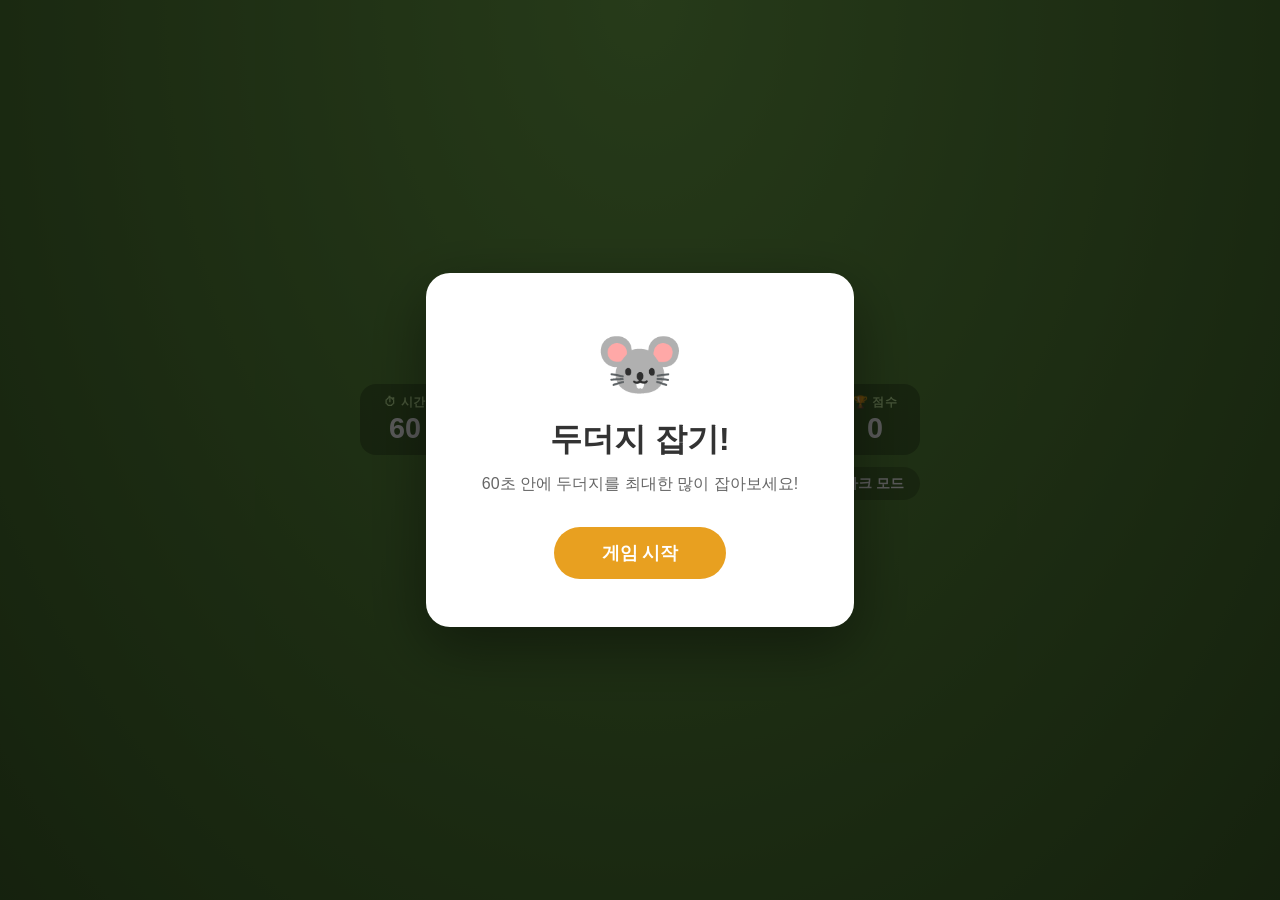
==== whack-a-mole/index.html @ 130dfda8 "Add whack-a-mole game with dark/light mode - 3x3 grid with custom face images (r1, r2) - Hammer curs" ====
<!DOCTYPE html>
<html lang="ko">
<head>
  <meta charset="UTF-8" />
  <meta name="viewport" content="width=device-width, initial-scale=1.0" />
  <title>두더지 잡기</title>
  <link rel="stylesheet" href="style.css" />
</head>
<body>

  <!-- 시작 화면 -->
  <div class="overlay" id="startScreen">
    <div class="overlay-box">
      <div class="title-mole">🐭</div>
      <h1>두더지 잡기!</h1>
      <p>60초 안에 두더지를 최대한 많이 잡아보세요!</p>
      <button id="startBtn">게임 시작</button>
    </div>
  </div>

  <!-- 종료 화면 -->
  <div class="overlay hidden" id="endScreen">
    <div class="overlay-box">
      <div class="title-mole">🥳</div>
      <h1>게임 종료!</h1>
      <p>최종 점수: <span id="finalScore">0</span>점</p>
      <button id="restartBtn">다시 하기</button>
    </div>
  </div>

  <!-- 게임 화면 -->
  <div class="game-container">
    <header>
      <div class="stat">
        <span class="label">⏱ 시간</span>
        <span class="value" id="timer">60</span>
      </div>
      <h1 class="game-title">🐭 두더지 잡기</h1>
      <div class="stat">
        <span class="label">🏆 점수</span>
        <span class="value" id="score">0</span>
      </div>
    </header>
    <div class="theme-bar">
      <button class="theme-toggle" id="themeToggle" title="다크/라이트 모드 전환">
        <span class="theme-icon">🌙</span>
        <span class="theme-label">다크 모드</span>
      </button>
    </div>

    <div class="grid" id="grid">
      <!-- 9개의 구멍은 JS에서 생성 -->
    </div>

    <div class="hit-message" id="hitMessage">+1</div>
  </div>

  <script src="app.js"></script>
</body>
</html>
---- whack-a-mole/style.css ----
* {
  margin: 0;
  padding: 0;
  box-sizing: border-box;
}

/* ── 테마 변수 ── */
:root {
  --bg-from: #6fa84a;
  --bg-to: #3d6127;
  --overlay-bg: rgba(0, 0, 0, 0.65);
  --box-bg: #ffffff;
  --box-h1: #333333;
  --box-p: #666666;
  --btn-bg: #e8a020;
  --btn-hover: #cf8a10;
  --stat-bg: rgba(0, 0, 0, 0.25);
  --stat-label: #c8f0a0;
  --stat-value: #ffffff;
  --title-color: #ffffff;
  --title-shadow: rgba(0, 0, 0, 0.3);
  --ground-color: #4a3020;
  --ground-shadow: #3a2010;
  --toggle-bg: rgba(0, 0, 0, 0.2);
  --toggle-color: #ffffff;
  --toggle-hover: rgba(0, 0, 0, 0.35);
}

body.dark {
  --bg-from: #1a1a2e;
  --bg-to: #0d0d1a;
  --overlay-bg: rgba(0, 0, 0, 0.8);
  --box-bg: #1e1e30;
  --box-h1: #e8e8f0;
  --box-p: #9999bb;
  --btn-bg: #5566ff;
  --btn-hover: #3344dd;
  --stat-bg: rgba(255, 255, 255, 0.08);
  --stat-label: #8899ff;
  --stat-value: #ffffff;
  --title-color: #ccccff;
  --title-shadow: rgba(100, 100, 255, 0.4);
  --ground-color: #2a1a0e;
  --ground-shadow: #1a0e06;
  --toggle-bg: rgba(255, 255, 255, 0.1);
  --toggle-color: #ccccff;
  --toggle-hover: rgba(255, 255, 255, 0.18);
}

body {
  background: var(--bg-from);
  background-image: radial-gradient(ellipse at top, var(--bg-from), var(--bg-to));
  min-height: 100vh;
  font-family: 'Segoe UI', sans-serif;
  display: flex;
  align-items: center;
  justify-content: center;
  transition: background 0.4s, background-image 0.4s;
}

/* ── 오버레이 ── */
.overlay {
  position: fixed;
  inset: 0;
  background: var(--overlay-bg);
  display: flex;
  align-items: center;
  justify-content: center;
  z-index: 100;
  transition: background 0.4s;
}

.overlay.hidden {
  display: none;
}

.overlay-box {
  background: var(--box-bg);
  border-radius: 24px;
  padding: 48px 56px;
  text-align: center;
  box-shadow: 0 20px 60px rgba(0, 0, 0, 0.4);
  animation: popIn 0.35s cubic-bezier(0.34, 1.56, 0.64, 1);
  transition: background 0.4s;
}

@keyframes popIn {
  from { transform: scale(0.6); opacity: 0; }
  to   { transform: scale(1);   opacity: 1; }
}

.title-mole {
  font-size: 72px;
  margin-bottom: 12px;
}

.overlay-box h1 {
  font-size: 2rem;
  color: var(--box-h1);
  margin-bottom: 12px;
  transition: color 0.4s;
}

.overlay-box p {
  color: var(--box-p);
  margin-bottom: 32px;
  font-size: 1rem;
  transition: color 0.4s;
}

.overlay-box button {
  background: var(--btn-bg);
  color: #fff;
  border: none;
  border-radius: 50px;
  padding: 14px 48px;
  font-size: 1.1rem;
  font-weight: 700;
  cursor: pointer;
  transition: background 0.2s, transform 0.1s;
}

.overlay-box button:hover {
  background: var(--btn-hover);
  transform: scale(1.05);
}

/* ── 게임 컨테이너 ── */
.game-container {
  width: 560px;
  user-select: none;
}

header {
  display: flex;
  align-items: center;
  justify-content: space-between;
  margin-bottom: 12px;
}

.game-title {
  color: var(--title-color);
  font-size: 1.6rem;
  text-shadow: 0 2px 6px var(--title-shadow);
  transition: color 0.4s;
}

.stat {
  background: var(--stat-bg);
  border-radius: 16px;
  padding: 10px 20px;
  text-align: center;
  min-width: 90px;
  transition: background 0.4s;
}

.stat .label {
  display: block;
  color: var(--stat-label);
  font-size: 0.75rem;
  font-weight: 600;
  letter-spacing: 0.05em;
  text-transform: uppercase;
  transition: color 0.4s;
}

.stat .value {
  display: block;
  color: var(--stat-value);
  font-size: 1.8rem;
  font-weight: 800;
  line-height: 1.2;
}

/* ── 테마 토글 버튼 ── */
.theme-bar {
  display: flex;
  justify-content: flex-end;
  margin-bottom: 16px;
}

.theme-toggle {
  display: flex;
  align-items: center;
  gap: 6px;
  background: var(--toggle-bg);
  color: var(--toggle-color);
  border: none;
  border-radius: 50px;
  padding: 7px 16px;
  font-size: 0.85rem;
  font-weight: 600;
  cursor: pointer;
  transition: background 0.2s, color 0.4s;
}

.theme-toggle:hover {
  background: var(--toggle-hover);
}

.theme-icon {
  font-size: 1rem;
}

/* ── 그리드 ── */
.grid {
  display: grid;
  grid-template-columns: repeat(3, 1fr);
  gap: 20px;
}

/* ── 구멍 ── */
.hole {
  position: relative;
  height: 150px;
  overflow: hidden;
  cursor: url("data:image/svg+xml,<svg xmlns='http://www.w3.org/2000/svg' width='40' height='40'><text y='34' font-size='34'>🔨</text></svg>") 8 8, pointer;
}

.hole-ground {
  position: absolute;
  bottom: 0;
  left: 50%;
  transform: translateX(-50%);
  width: 120px;
  height: 50px;
  background: var(--ground-color);
  border-radius: 50%;
  box-shadow: 0 8px 0 var(--ground-shadow), inset 0 -6px 12px rgba(0, 0, 0, 0.5);
  z-index: 1;
  transition: background 0.4s;
}

/* ── 두더지 ── */
.mole {
  position: absolute;
  bottom: 14px;
  left: 50%;
  transform: translateX(-50%) translateY(100%);
  width: 90px;
  height: 100px;
  transition: transform 0.18s cubic-bezier(0.34, 1.3, 0.64, 1);
  pointer-events: none;
  text-align: center;
  line-height: 1;
  filter: drop-shadow(0 4px 8px rgba(0, 0, 0, 0.4));
  z-index: 2;
}

.mole img {
  width: 90px;
  height: 100px;
  object-fit: cover;
  object-position: center top;
  border-radius: 50% 50% 40% 40%;
  border: 3px solid #fff;
  display: block;
}

.hole.up .mole {
  transform: translateX(-50%) translateY(0%);
}

/* 맞았을 때 */
.hole.whacked .mole {
  filter: drop-shadow(0 0 12px #ffdd00) brightness(1.4);
  transition: none;
}

/* ── 히트 메시지 ── */
.hit-message {
  position: fixed;
  font-size: 2.5rem;
  font-weight: 900;
  color: #ffdd00;
  text-shadow: 0 2px 8px rgba(0, 0, 0, 0.5);
  pointer-events: none;
  opacity: 0;
  transition: none;
}

.hit-message.show {
  animation: floatUp 0.7s ease-out forwards;
}

@keyframes floatUp {
  0%   { opacity: 1; transform: translateY(0) scale(1.3); }
  100% { opacity: 0; transform: translateY(-80px) scale(0.8); }
}

/* ── 피 물방울 ── */
.blood-drop {
  position: fixed;
  width: 10px;
  height: 14px;
  background: radial-gradient(circle at 40% 35%, #ff4444, #990000);
  border-radius: 50% 50% 60% 60%;
  pointer-events: none;
  z-index: 999;
  animation: bloodSplat 0.6s ease-out forwards;
}

@keyframes bloodSplat {
  0%   { transform: translate(0, 0) scale(1.2); opacity: 1; }
  100% { transform: translate(var(--tx), var(--ty)) scale(0.2); opacity: 0; }
}

/* ── 타이머 경고 ── */
.stat .value.danger {
  color: #ff6b6b;
  animation: pulse 0.5s infinite alternate;
}

@keyframes pulse {
  from { transform: scale(1); }
  to   { transform: scale(1.15); }
}
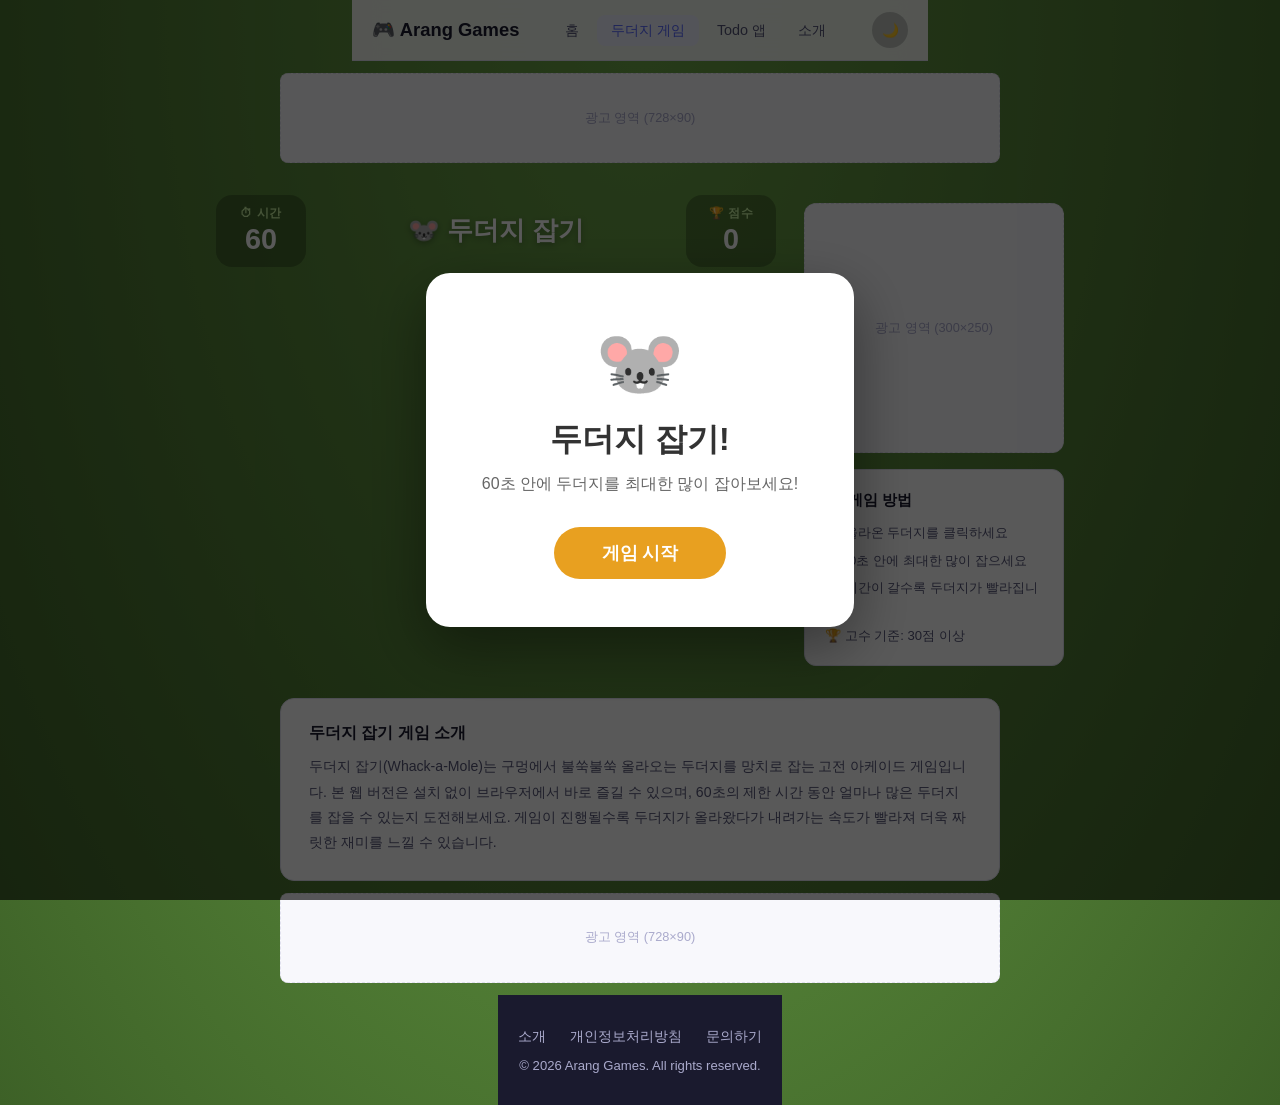
==== commit 08aac059: "Optimize site for AdSense with content & policy pages - index.html: redesigned landing page with SEO" ====
--- a/whack-a-mole/index.html
+++ b/whack-a-mole/index.html
@@ -3,10 +3,35 @@
 <head>
   <meta charset="UTF-8" />
   <meta name="viewport" content="width=device-width, initial-scale=1.0" />
-  <title>두더지 잡기</title>
+  <meta name="description" content="두더지 잡기 - 60초 안에 올라오는 두더지를 망치로 잡아보세요! 무료 브라우저 게임." />
+  <meta name="keywords" content="두더지잡기, 무료게임, 온라인게임, 브라우저게임, whack a mole" />
+  <meta property="og:title" content="두더지 잡기 - Arang Games" />
+  <meta property="og:description" content="60초 안에 두더지를 최대한 많이 잡아보세요!" />
+  <meta property="og:type" content="website" />
+  <title>두더지 잡기 - Arang Games</title>
+  <link rel="stylesheet" href="../shared.css" />
   <link rel="stylesheet" href="style.css" />
 </head>
 <body>
+
+  <!-- 네비게이션 -->
+  <nav class="navbar">
+    <div class="nav-inner">
+      <a class="nav-logo" href="/">🎮 Arang Games</a>
+      <ul class="nav-links">
+        <li><a href="/">홈</a></li>
+        <li><a href="/whack-a-mole/" class="active">두더지 게임</a></li>
+        <li><a href="/todo.html">Todo 앱</a></li>
+        <li><a href="/about.html">소개</a></li>
+      </ul>
+      <button class="theme-toggle" id="themeToggle"><span id="themeIcon">🌙</span></button>
+    </div>
+  </nav>
+
+  <!-- 상단 광고 -->
+  <div class="game-ad-top">
+    <div class="ad-label">광고 영역 (728×90)</div>
+  </div>
 
   <!-- 시작 화면 -->
   <div class="overlay" id="startScreen">
@@ -28,33 +53,77 @@
     </div>
   </div>
 
-  <!-- 게임 화면 -->
-  <div class="game-container">
-    <header>
-      <div class="stat">
-        <span class="label">⏱ 시간</span>
-        <span class="value" id="timer">60</span>
+  <!-- 게임 레이아웃 -->
+  <div class="game-layout">
+
+    <!-- 게임 본체 -->
+    <main class="game-main">
+      <div class="game-container">
+        <header>
+          <div class="stat">
+            <span class="label">⏱ 시간</span>
+            <span class="value" id="timer">60</span>
+          </div>
+          <h1 class="game-title">🐭 두더지 잡기</h1>
+          <div class="stat">
+            <span class="label">🏆 점수</span>
+            <span class="value" id="score">0</span>
+          </div>
+        </header>
+
+        <div class="theme-bar">
+          <button class="theme-toggle-game" id="themeToggleGame" title="다크/라이트 모드 전환">
+            <span class="theme-icon" id="themeIconGame">🌙</span>
+            <span class="theme-label-text">다크 모드</span>
+          </button>
+        </div>
+
+        <div class="grid" id="grid"></div>
+        <div class="hit-message" id="hitMessage">+1</div>
       </div>
-      <h1 class="game-title">🐭 두더지 잡기</h1>
-      <div class="stat">
-        <span class="label">🏆 점수</span>
-        <span class="value" id="score">0</span>
+    </main>
+
+    <!-- 사이드 광고 -->
+    <aside class="game-aside">
+      <div class="ad-side-box">광고 영역 (300×250)</div>
+      <div class="guide-box">
+        <h3>🎯 게임 방법</h3>
+        <ul>
+          <li>🔨 올라온 두더지를 클릭하세요</li>
+          <li>⏱ 60초 안에 최대한 많이 잡으세요</li>
+          <li>⚡ 시간이 갈수록 두더지가 빨라집니다</li>
+          <li>🏆 고수 기준: 30점 이상</li>
+        </ul>
       </div>
-    </header>
-    <div class="theme-bar">
-      <button class="theme-toggle" id="themeToggle" title="다크/라이트 모드 전환">
-        <span class="theme-icon">🌙</span>
-        <span class="theme-label">다크 모드</span>
-      </button>
-    </div>
-
-    <div class="grid" id="grid">
-      <!-- 9개의 구멍은 JS에서 생성 -->
-    </div>
-
-    <div class="hit-message" id="hitMessage">+1</div>
+    </aside>
   </div>
 
+  <!-- 하단 콘텐츠 -->
+  <section class="game-info-section">
+    <div class="game-info-inner">
+      <h2>두더지 잡기 게임 소개</h2>
+      <p>두더지 잡기(Whack-a-Mole)는 구멍에서 불쑥불쑥 올라오는 두더지를 망치로 잡는 고전 아케이드 게임입니다. 본 웹 버전은 설치 없이 브라우저에서 바로 즐길 수 있으며, 60초의 제한 시간 동안 얼마나 많은 두더지를 잡을 수 있는지 도전해보세요. 게임이 진행될수록 두더지가 올라왔다가 내려가는 속도가 빨라져 더욱 짜릿한 재미를 느낄 수 있습니다.</p>
+    </div>
+  </section>
+
+  <!-- 하단 광고 -->
+  <div class="game-ad-bottom">
+    <div class="ad-label">광고 영역 (728×90)</div>
+  </div>
+
+  <!-- 푸터 -->
+  <footer class="footer">
+    <div class="footer-inner">
+      <div class="footer-links">
+        <a href="/about.html">소개</a>
+        <a href="/privacy.html">개인정보처리방침</a>
+        <a href="mailto:sangdori.mm@gmail.com">문의하기</a>
+      </div>
+      <p class="footer-copy">© 2026 Arang Games. All rights reserved.</p>
+    </div>
+  </footer>
+
+  <script src="../shared.js"></script>
   <script src="app.js"></script>
 </body>
 </html>
--- a/shared.css
+++ b/shared.css
@@ -0,0 +1,153 @@
+/* ── 테마 변수 ── */
+:root {
+  --bg: #f5f5f7;
+  --card-bg: #ffffff;
+  --card-thumb-bg: #f0f0f5;
+  --navbar-bg: rgba(255,255,255,0.9);
+  --text-primary: #1a1a2e;
+  --text-secondary: #555577;
+  --text-muted: #aaaacc;
+  --accent: #5566ff;
+  --accent-light: #eef0ff;
+  --border: #e0e0ee;
+  --shadow: rgba(85, 102, 255, 0.15);
+  --footer-bg: #1a1a2e;
+  --footer-text: #aaaacc;
+  --ad-bg: #f8f8fc;
+}
+
+body.dark {
+  --bg: #0d0d1a;
+  --card-bg: #1a1a2e;
+  --card-thumb-bg: #12122a;
+  --navbar-bg: rgba(13,13,26,0.95);
+  --text-primary: #e8e8f8;
+  --text-secondary: #9999bb;
+  --text-muted: #55557a;
+  --accent: #7788ff;
+  --accent-light: #1a1a3a;
+  --border: #2a2a42;
+  --shadow: rgba(119, 136, 255, 0.2);
+  --footer-bg: #080814;
+  --footer-text: #55557a;
+  --ad-bg: #12122a;
+}
+
+* { margin: 0; padding: 0; box-sizing: border-box; }
+
+body {
+  background: var(--bg);
+  color: var(--text-primary);
+  font-family: 'Segoe UI', Apple SD Gothic Neo, sans-serif;
+  transition: background 0.3s, color 0.3s;
+  min-height: 100vh;
+  display: flex;
+  flex-direction: column;
+}
+
+/* ── 네비게이션 ── */
+.navbar {
+  position: sticky;
+  top: 0;
+  z-index: 50;
+  background: var(--navbar-bg);
+  backdrop-filter: blur(12px);
+  border-bottom: 1px solid var(--border);
+  transition: background 0.3s, border-color 0.3s;
+}
+
+.nav-inner {
+  max-width: 1000px;
+  margin: 0 auto;
+  padding: 0 20px;
+  height: 60px;
+  display: flex;
+  align-items: center;
+  gap: 32px;
+}
+
+.nav-logo {
+  font-size: 1.15rem;
+  font-weight: 800;
+  color: var(--text-primary);
+  text-decoration: none;
+  white-space: nowrap;
+  transition: color 0.3s;
+}
+
+.nav-links {
+  display: flex;
+  gap: 4px;
+  list-style: none;
+  flex: 1;
+}
+
+.nav-links a {
+  display: block;
+  padding: 6px 14px;
+  border-radius: 8px;
+  font-size: 0.9rem;
+  font-weight: 500;
+  color: var(--text-secondary);
+  text-decoration: none;
+  transition: background 0.2s, color 0.2s;
+}
+
+.nav-links a:hover,
+.nav-links a.active {
+  background: var(--accent-light);
+  color: var(--accent);
+}
+
+.theme-toggle {
+  background: var(--accent-light);
+  border: none;
+  border-radius: 50%;
+  width: 36px;
+  height: 36px;
+  font-size: 1.1rem;
+  cursor: pointer;
+  display: flex;
+  align-items: center;
+  justify-content: center;
+  transition: background 0.2s, transform 0.1s;
+  flex-shrink: 0;
+}
+
+.theme-toggle:hover { transform: rotate(20deg); }
+
+/* ── 푸터 ── */
+.footer {
+  margin-top: auto;
+  background: var(--footer-bg);
+  padding: 32px 20px;
+  transition: background 0.3s;
+}
+
+.footer-inner {
+  max-width: 1000px;
+  margin: 0 auto;
+  text-align: center;
+}
+
+.footer-links {
+  display: flex;
+  justify-content: center;
+  gap: 24px;
+  margin-bottom: 12px;
+  flex-wrap: wrap;
+}
+
+.footer-links a {
+  color: var(--footer-text);
+  text-decoration: none;
+  font-size: 0.88rem;
+  transition: color 0.2s;
+}
+
+.footer-links a:hover { color: var(--accent); }
+
+.footer-copy {
+  color: var(--footer-text);
+  font-size: 0.82rem;
+}
--- a/whack-a-mole/style.css
+++ b/whack-a-mole/style.css
@@ -1,7 +1,123 @@
-* {
-  margin: 0;
-  padding: 0;
-  box-sizing: border-box;
+/* ── 게임 레이아웃 ── */
+body {
+  display: flex;
+  flex-direction: column;
+  min-height: 100vh;
+}
+
+.game-ad-top,
+.game-ad-bottom {
+  max-width: 760px;
+  margin: 12px auto;
+  width: 100%;
+  padding: 0 20px;
+}
+
+.ad-label {
+  background: var(--ad-bg, #f8f8fc);
+  border: 1px dashed var(--border, #e0e0ee);
+  border-radius: 8px;
+  height: 90px;
+  display: flex;
+  align-items: center;
+  justify-content: center;
+  color: var(--text-muted, #aaaacc);
+  font-size: 0.8rem;
+  transition: background 0.3s, border-color 0.3s;
+}
+
+.game-layout {
+  display: flex;
+  justify-content: center;
+  gap: 28px;
+  padding: 20px 20px 0;
+  flex: 1;
+}
+
+.game-main { flex-shrink: 0; }
+
+.game-aside {
+  width: 260px;
+  flex-shrink: 0;
+  display: flex;
+  flex-direction: column;
+  gap: 16px;
+  padding-top: 8px;
+}
+
+.ad-side-box {
+  background: var(--ad-bg, #f8f8fc);
+  border: 1px dashed var(--border, #e0e0ee);
+  border-radius: 12px;
+  height: 250px;
+  display: flex;
+  align-items: center;
+  justify-content: center;
+  color: var(--text-muted, #aaaacc);
+  font-size: 0.8rem;
+  transition: background 0.3s;
+}
+
+.guide-box {
+  background: var(--card-bg, #fff);
+  border: 1px solid var(--border, #e0e0ee);
+  border-radius: 12px;
+  padding: 20px;
+  transition: background 0.3s, border-color 0.3s;
+}
+
+.guide-box h3 {
+  font-size: 0.95rem;
+  font-weight: 700;
+  color: var(--text-primary, #1a1a2e);
+  margin-bottom: 12px;
+}
+
+.guide-box ul {
+  list-style: none;
+  display: flex;
+  flex-direction: column;
+  gap: 8px;
+}
+
+.guide-box li {
+  font-size: 0.82rem;
+  color: var(--text-secondary, #555577);
+  line-height: 1.5;
+}
+
+.game-info-section {
+  max-width: 760px;
+  margin: 32px auto 0;
+  padding: 0 20px;
+}
+
+.game-info-inner {
+  background: var(--card-bg, #fff);
+  border: 1px solid var(--border, #e0e0ee);
+  border-radius: 14px;
+  padding: 24px 28px;
+  transition: background 0.3s, border-color 0.3s;
+}
+
+.game-info-inner h2 {
+  font-size: 1rem;
+  font-weight: 700;
+  color: var(--text-primary, #1a1a2e);
+  margin-bottom: 10px;
+}
+
+.game-info-inner p {
+  font-size: 0.88rem;
+  color: var(--text-secondary, #555577);
+  line-height: 1.8;
+}
+
+@media (max-width: 760px) {
+  .game-layout { flex-direction: column; align-items: center; }
+  .game-aside { width: 100%; flex-direction: row; flex-wrap: wrap; }
+  .ad-side-box { flex: 1; min-width: 200px; height: 120px; }
+  .guide-box { flex: 1; min-width: 200px; }
 }
 
 /* ── 테마 변수 ── */
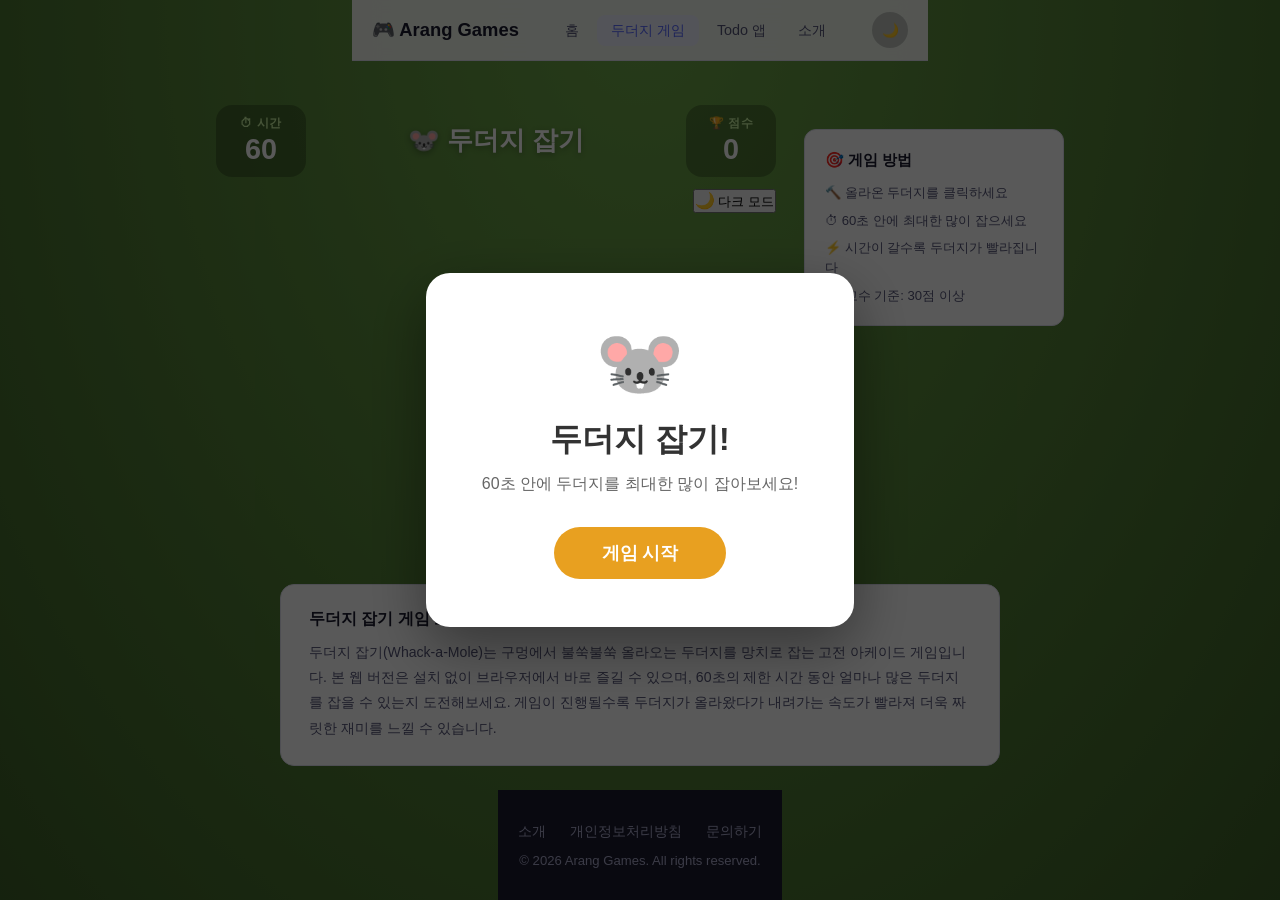
==== commit 962fa060: "Add Google AdSense script and ad units to all pages - Added AdSense script (ca-pub-8160889969694810)" ====
--- a/whack-a-mole/index.html
+++ b/whack-a-mole/index.html
@@ -9,6 +9,7 @@
   <meta property="og:description" content="60초 안에 두더지를 최대한 많이 잡아보세요!" />
   <meta property="og:type" content="website" />
   <title>두더지 잡기 - Arang Games</title>
+  <script async src="https://pagead2.googlesyndication.com/pagead/js/adsbygoogle.js?client=ca-pub-8160889969694810" crossorigin="anonymous"></script>
   <link rel="stylesheet" href="../shared.css" />
   <link rel="stylesheet" href="style.css" />
 </head>
@@ -30,7 +31,13 @@
 
   <!-- 상단 광고 -->
   <div class="game-ad-top">
-    <div class="ad-label">광고 영역 (728×90)</div>
+    <ins class="adsbygoogle"
+         style="display:block"
+         data-ad-client="ca-pub-8160889969694810"
+         data-ad-slot="auto"
+         data-ad-format="auto"
+         data-full-width-responsive="true"></ins>
+    <script>(adsbygoogle = window.adsbygoogle || []).push({});</script>
   </div>
 
   <!-- 시작 화면 -->
@@ -85,7 +92,13 @@
 
     <!-- 사이드 광고 -->
     <aside class="game-aside">
-      <div class="ad-side-box">광고 영역 (300×250)</div>
+      <ins class="adsbygoogle"
+           style="display:block"
+           data-ad-client="ca-pub-8160889969694810"
+           data-ad-slot="auto"
+           data-ad-format="auto"
+           data-full-width-responsive="true"></ins>
+      <script>(adsbygoogle = window.adsbygoogle || []).push({});</script>
       <div class="guide-box">
         <h3>🎯 게임 방법</h3>
         <ul>
@@ -108,7 +121,13 @@
 
   <!-- 하단 광고 -->
   <div class="game-ad-bottom">
-    <div class="ad-label">광고 영역 (728×90)</div>
+    <ins class="adsbygoogle"
+         style="display:block"
+         data-ad-client="ca-pub-8160889969694810"
+         data-ad-slot="auto"
+         data-ad-format="auto"
+         data-full-width-responsive="true"></ins>
+    <script>(adsbygoogle = window.adsbygoogle || []).push({});</script>
   </div>
 
   <!-- 푸터 -->
